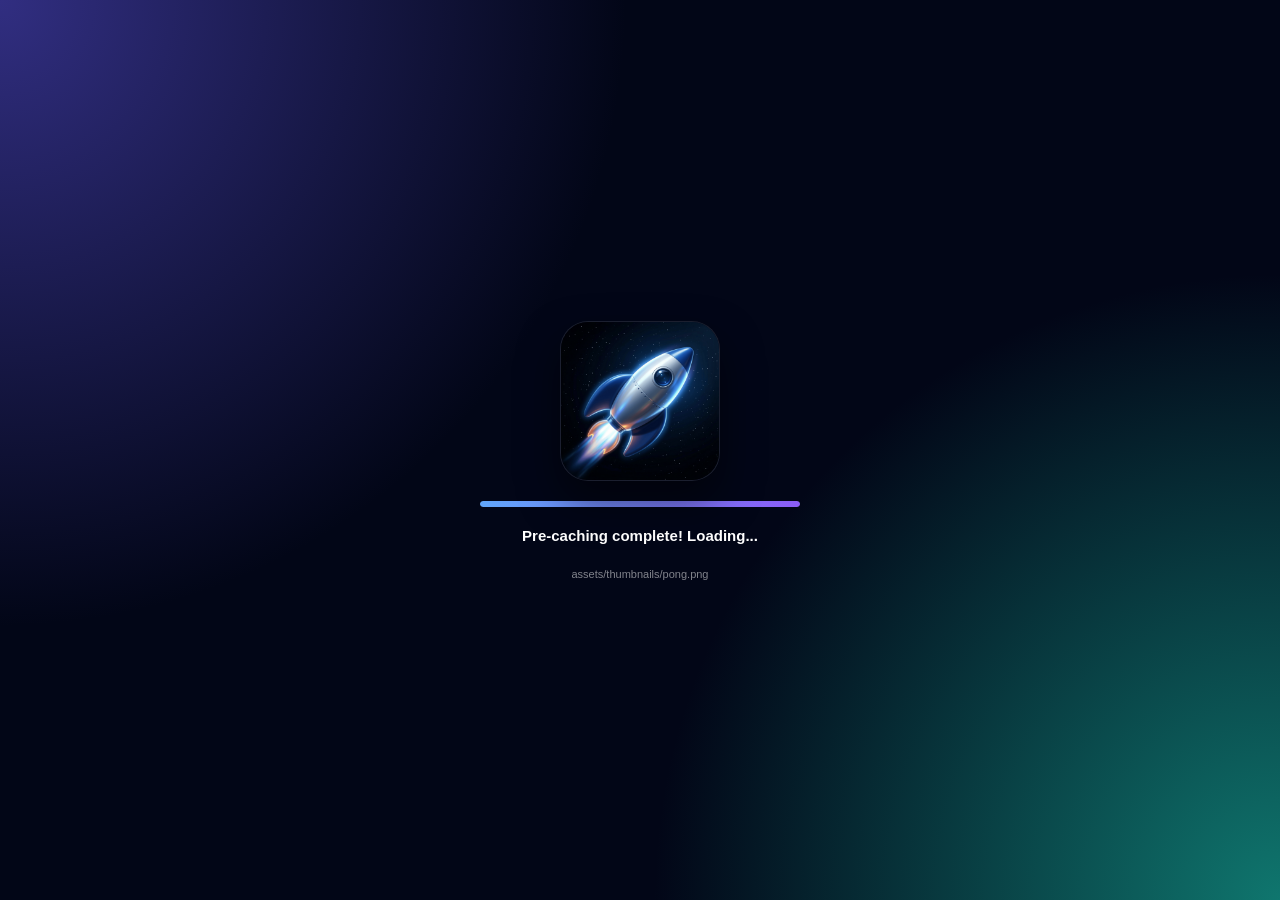
==== index.html @ 6e5080ec "Update game size for 2048 to 67.3 KB" ====
<!DOCTYPE html>
<html lang="en">
<head>
  <meta charset="UTF-8">
  <meta name="viewport" content="width=device-width, initial-scale=1, viewport-fit=cover">
  <title>OfflineArcade</title>
  <meta name="description" content="Game collection – playable offline. Tic Tac Toe, 2048, Pong and more.">

  <link rel="manifest" href="manifest.json">
  <link rel="apple-touch-icon" href="assets/icon-512.png">
  <link rel="icon" type="image/png" href="assets/favicon.png">
  <meta name="apple-mobile-web-app-capable" content="yes">
  <meta name="theme-color" content="#0f172a">

  <link rel="stylesheet" href="style.css">
  <script src="assets/qrcode.min.js"></script>

  <script defer src="multiplayer.js"></script>
  <script defer src="main.js"></script>
</head>
<body class="dark-mode">
  <div class="background"></div>

  <!-- Loading Screen Overlay (Only shown on fresh tab sessions) -->
  <div id="loadingOverlay" style="display: none;">
    <div class="loading-box">
      <img src="assets/icon-512.png" alt="Logo" class="loading-logo">
      <div class="loading-bar-container">
        <div id="loadingBar" class="loading-bar"></div>
      </div>
      <div id="loadingStatus" class="loading-status">Starting OfflineArcade...</div>
      <div id="loadingFile" class="loading-file"></div>
    </div>
  </div>
  <script>
    if (sessionStorage.getItem('appLoadedThisSession') !== 'true') {
      document.getElementById('loadingOverlay').style.display = 'flex';
    }
  </script>

  <!-- Browser Helper Overlay for QR Scanning (outside standalone mode) -->
  <div id="qrHelperOverlay" style="display: none; position: fixed; inset: 0; background: #0f172a; z-index: 9999; align-items: center; justify-content: center; padding: 20px;">
    <div class="modal-box" style="max-width: 400px; text-align: center; border: 1px solid var(--accent); box-shadow: 0 0 30px rgba(99, 102, 241, 0.3);">
      <div style="font-size: 40px; margin-bottom: 12px;">📡</div>
      <div class="modal-title">Connection Code Detected</div>
      <p class="modal-subtitle" style="margin-bottom: 20px;">Copy this code and paste it inside the installed OfflineArcade app.</p>
      
      <button class="modal-btn primary" id="qrHelperCopyBtn" style="width: 100%; padding: 14px; font-size: 16px; margin-top: 0;">
        <span>📋</span> Copy Connection Code
      </button>
      
      <div style="margin-top: 16px; display: flex; flex-direction: column; gap: 10px; text-align: left; font-size: 13px; opacity: 0.9; background: rgba(0,0,0,0.2); padding: 14px; border-radius: 12px; border: 1px solid var(--box-border);">
        <div style="font-weight: bold; color: var(--accent);">Instructions:</div>
        <ol style="padding-left: 16px; margin: 0; display: flex; flex-direction: column; gap: 6px;">
          <li>Tap the button above to copy the connection code.</li>
          <li>Open the <strong>OfflineArcade PWA</strong> from your Home Screen.</li>
          <li>Choose <strong>Multiplayer</strong>, click <strong>"Join Connection"</strong> or <strong>"Create Connection"</strong>, and paste the code!</li>
        </ol>
      </div>
    </div>
  </div>

  <div class="app">
    <!-- ═══════════════════════════ HEADER ═══════════════════════════ -->
    <header>
      <div class="header-main">
        <h1>OfflineArcade</h1>
        <div class="header-actions">
          <!-- Profil-Pill -->
          <div class="profile-pill" id="profilePill" title="Open profile">
            <div class="profile-avatar" id="profileAvatar">😎</div>
            <span class="profile-name" id="playerNameDisplay">...</span>
          </div>

          <button id="chat-header-btn" style="display:none;" title="Open chat">
            💬
            <span class="chat-badge-header" id="chatBadgeHeader" style="display:none;">0</span>
          </button>
          <button id="random-btn" title="Random Game">🎲</button>
          <button id="settings-btn" title="Settings">⚙️</button>
        </div>
      </div>
    </header>
    <!-- ═══════════════════════════ MAIN CONTENT ══════════════════════ -->
    <main>
      <div class="games-wrapper">
        <div class="game-grid" id="gameGrid">

          <!-- Escape Road -->
          <a class="game-card" href="games/escape-road/index.html" data-game="escape-road" data-multiplayer="false">
            <img class="game-thumb" src="assets/thumbnails/escape-road.png" alt="Escape Road">
            <div class="game-content">
              <div class="game-title">Escape Road</div>
              <div class="game-description">Escape the police and survive the chase.</div>
              <div class="game-meta"><span class="game-size">💾 0.72 MB</span><span class="game-playtime" data-game="escape-road"></span></div>
            </div>
          </a>

          <!-- Drive Mad -->
          <a class="game-card" href="games/drive-mad/index.html" data-game="drive-mad" data-multiplayer="false">
            <img class="game-thumb" src="assets/thumbnails/drive-mad.png" alt="Drive Mad">
            <div class="game-content">
              <div class="game-title">Drive Mad</div>
              <div class="game-description">Drive carefully across crazy obstacles.</div>
              <div class="game-meta"><span class="game-size">💾 355 KB</span><span class="game-playtime" data-game="drive-mad"></span></div>
            </div>
          </a>

          <!-- Block Smasher -->
          <a class="game-card" href="games/block-smasher/index.html" data-game="block-smasher" data-multiplayer="false">
            <img class="game-thumb" src="assets/thumbnails/block-smasher.png" alt="Block Smasher">
            <div class="game-content">
              <div class="game-title">Block Smasher</div>
              <div class="game-description">Smash blocks and survive as long as possible.</div>
              <div class="game-meta"><span class="game-size">💾 62.5 KB</span><span class="game-playtime" data-game="block-smasher"></span></div>
            </div>
          </a>

          <!-- Tic Tac Toe – Multiplayer -->
          <a class="game-card" href="games/tic-tac-toe/index.html" data-game="tic-tac-toe" data-multiplayer="true">
            <div class="mp-badge">Multiplayer</div>
            <img class="game-thumb" src="assets/thumbnails/tic-tac-toe.png" alt="Tic Tac Toe">
            <div class="game-content">
              <div class="game-title">Tic Tac Toe</div>
              <div class="game-description">Play against friends or a smart AI bot.</div>
              <div class="game-meta"><span class="game-size">💾 38.9 KB</span><span class="game-playtime" data-game="tic-tac-toe"></span></div>
            </div>
          </a>

          <!-- 2048 -->
          <a class="game-card" href="games/2048/index.html" data-game="2048" data-multiplayer="true">
            <div class="mp-badge">Multiplayer</div>
            <img class="game-thumb" src="assets/thumbnails/2048.png" alt="2048">
            <div class="game-content">
              <div class="game-title">2048</div>
              <div class="game-description">Merge numbers and reach 2048.</div>
              <div class="game-meta"><span class="game-size">💾 67.3 KB</span><span class="game-playtime" data-game="2048"></span></div>
            </div>
          </a>

          <!-- Pong -->
          <a class="game-card" href="games/pong/index.html" data-game="pong" data-multiplayer="true">
            <div class="mp-badge">Multiplayer</div>
            <img class="game-thumb" src="assets/thumbnails/pong.png" alt="Pong">
            <div class="game-content">
              <div class="game-title">Pong</div>
              <div class="game-description">Play against friends or an impossible AI.</div>
              <div class="game-meta"><span class="game-size">💾 11.6 KB</span><span class="game-playtime" data-game="pong"></span></div>
            </div>
          </a>

        </div>
      </div>

      <!-- ═══════════════════════════ MODE TABS (under games) ══════════ -->
      <div class="mode-tabs" id="modeTabs">
        <button class="mode-tab active" data-mode="solo"  id="tabSolo">🎮 Solo & 2P (Local)</button>
        <button class="mode-tab"        data-mode="bot"   id="tabBot">🤖 vs. Bot</button>
        <button class="mode-tab"        data-mode="multi" id="tabMulti">📡 Multiplayer (Online)</button>
      </div>

      <!-- ═══════════════════════════ LOBBY PANEL ═══════════════════════ -->
      <div class="lobby-panel" id="lobbyPanel" style="display:none;">
        <div class="lobby-actions" id="lobbyActions">
          <button class="lobby-btn primary" id="createLobbyBtn">
            <span>📡</span> Create Connection
          </button>
          <button class="lobby-btn" id="joinLobbyBtn">
            <span>📋</span> Join Connection
          </button>
        </div>
        <div class="lobby-actions" id="lobbyConnectedActions" style="display:none;">
          <button class="lobby-btn danger" id="lobbyDisconnectBtn" style="background:#ef4444; color:white; border-color:transparent; box-shadow:0 4px 14px rgba(239,68,68,0.4);">
            <span>✕</span> Disconnect
          </button>
        </div>
        <p class="lobby-hint" id="lobbyHint">Establish a connection and share the code via Scanning or Copy/Share.</p>
      </div>

      <!-- ═══════════════════════════ INSTRUCTIONS ══════════════════════ -->
      <div class="instructions-wrap" id="instructionsWrap">
        <button class="instructions-toggle" id="instructionsToggle">
          ℹ️ How OfflineArcade works <span class="instr-arrow">▾</span>
        </button>
        <div class="instructions-body" id="instructionsBody">
          <div class="instr-grid">
            <div class="instr-item">
              <div class="instr-icon">🎮</div>
              <div><strong>Solo</strong> – Play alone or with two players on one device.</div>
            </div>
            <div class="instr-item">
              <div class="instr-icon">🤖</div>
              <div><strong>vs. Bot</strong> – Play against a smart AI bot on your device.</div>
            </div>
            <div class="instr-item">
              <div class="instr-icon">📡</div>
              <div><strong>Multiplayer</strong> – Connect with a friend in the same WLAN/Hotspot via code exchange.</div>
            </div>
            <div class="instr-item">
              <div class="instr-icon">📶</div>
              <div>Games are <strong>playable offline</strong> once the website has been opened with internet.</div>
            </div>
            <div class="instr-item">
              <div class="instr-icon">1️⃣</div>
              <div>Click <strong>"Create Connection"</strong> – scan the QR code or copy/share your Host code.</div>
            </div>
            <div class="instr-item">
              <div class="instr-icon">2️⃣</div>
              <div>Your friend clicks <strong>"Join Connection"</strong>, scans your QR, and shows their Guest QR code.</div>
            </div>
            <div class="instr-item">
              <div class="instr-icon">3️⃣</div>
              <div>Scan their Guest QR code → <strong>Connected!</strong> Select a game to play together.</div>
            </div>
            <div class="instr-item">
              <div class="instr-icon">📵</div>
              <div><strong>Keep screen on!</strong> If a device locks or goes to sleep, the connection breaks.</div>
            </div>
            <div class="instr-item">
              <div class="instr-icon">📶</div>
              <div>Stay in the **same WLAN** or Hotspot – switching network connections disconnects you.</div>
            </div>
          </div>
        </div>
      </div>
    </main>
    <!-- Floating Info Box -->
    <div id="app-info">
      <div class="info-left">
        <div class="status-row">
          <div id="status-dot"></div>
          <span id="online-status">Online</span>
        </div>
        <div class="version-row">Version: <span id="version"></span></div>
      </div>
      <button id="reload-btn">↻</button>
    </div>
  </div>



  <!-- ═══════════════════════════ MODALS ════════════════════════════ -->

  <!-- Settings Drawer -->
  <div class="overlay" id="settingsOverlay"></div>
  <div class="drawer" id="settingsDrawer">
    <div class="drawer-header">
      <span class="drawer-title">⚙️ Settings</span>
      <button class="drawer-close" id="settingsClose">✕</button>
    </div>
    <div class="drawer-body">
      <label class="setting-label">Player Name</label>
      <div class="setting-row">
        <input type="text" id="nameInput" class="setting-input" maxlength="20" placeholder="Your name...">
        <button class="setting-save-btn" id="nameSaveBtn">✓</button>
      </div>
      <div id="deviceInfoText" style="font-size: 11px; opacity: 0.6; margin-top: 6px; font-style: italic;">Detecting device...</div>

      <label class="setting-label" style="margin-top:18px;">Profile Avatar</label>
      <div class="avatar-grid" id="avatarGrid">
        <button class="avatar-option" data-emoji="😎">😎</button>
        <button class="avatar-option" data-emoji="🦊">🦊</button>
        <button class="avatar-option" data-emoji="🐼">🐼</button>
        <button class="avatar-option" data-emoji="🐯">🐯</button>
        <button class="avatar-option" data-emoji="🦁">🦁</button>
        <button class="avatar-option" data-emoji="🐸">🐸</button>
        <button class="avatar-option" data-emoji="🦄">🦄</button>
        <button class="avatar-option" data-emoji="🐲">🐲</button>
        <button class="avatar-option" data-emoji="🤖">🤖</button>
        <button class="avatar-option" data-emoji="👾">👾</button>
        <button class="avatar-option" data-emoji="💀">💀</button>
        <button class="avatar-option" data-emoji="🎃">🎃</button>
        <button class="avatar-option" data-emoji="🌙">🌙</button>
        <button class="avatar-option" data-emoji="⚡">⚡</button>
        <button class="avatar-option" data-emoji="🔥">🔥</button>
        <button class="avatar-option" data-emoji="💎">💎</button>
      </div>

      <label class="setting-label" style="margin-top:18px;">Theme & Sound</label>
      <div class="setting-row" style="gap: 10px;">
        <button class="setting-theme-btn" id="themeToggleDrawer" style="flex: 1;">☀️ Light Mode</button>
        <button class="setting-theme-btn" id="soundToggleDrawer" style="flex: 1;">🔊 Sound: On</button>
      </div>

      <label class="setting-label" style="margin-top:18px;">Share Game</label>
      <div class="setting-row">
        <button class="setting-theme-btn" id="shareAppBtn" style="width: 100%; text-align: center; display: flex; align-items: center; justify-content: center; gap: 8px;">
          <img src="assets/favicon.png" style="width: 18px; height: 18px;" alt="Icon">
          <span>Share OfflineArcade</span>
        </button>
      </div>

      <div id="settingsDisconnectWrap" style="display:none; margin-top:18px;">
        <label class="setting-label">Multiplayer</label>
        <button class="setting-danger-btn" id="settingsDisconnectBtn">Disconnect Connection</button>
      </div>
    </div>
  </div>

  <!-- Host Lobby Modal -->
  <div class="modal-overlay" id="hostQrOverlay">
    <div class="modal-box">
      <button class="modal-close" id="hostQrClose">✕</button>
      <div class="modal-title">📡 Create Connection</div>
      <p class="modal-subtitle" id="hostQrSubtitle">Generating connection QR code…</p>
      
      <!-- QR code display container -->
      <div id="hostQrContainer" class="qr-wrap"></div>

      <!-- Section labels and input boxes -->
      <div id="hostLinkSection" style="display: none; width: 100%;">
        <div style="font-size: 11px; font-weight: 700; opacity: 0.6; text-align: left; margin-top: 14px; text-transform: uppercase; letter-spacing: 0.5px;">Option A: Connection Link (for browser)</div>
        <div class="code-copy-container" id="hostCodeCopyContainer">
          <input type="text" id="hostCodeInput" readonly class="code-copy-input">
          <button id="hostCopyBtn" class="code-copy-btn" title="Copy Link">📋</button>
        </div>
      </div>

      <div id="hostRawSection" style="display: none; width: 100%;">
        <div style="font-size: 11px; font-weight: 700; opacity: 0.6; text-align: left; margin-top: 14px; text-transform: uppercase; letter-spacing: 0.5px;">Option B: Connection Code (raw)</div>
        <div class="code-copy-container" id="hostRawCodeCopyContainer">
          <input type="text" id="hostRawCodeInput" readonly class="code-copy-input">
          <button id="hostRawCopyBtn" class="code-copy-btn" title="Copy Code">📋</button>
        </div>
      </div>

      <!-- Share action -->
      <button class="modal-btn secondary" id="hostShareBtn" style="display: none; width: 100%; gap: 8px;">
        <span>📤</span> Share Code Link
      </button>

      <!-- Paste Guest action -->
      <button class="modal-btn primary" id="hostPasteGuestBtn" style="display: none; width: 100%; margin-top: 12px;">
        <span>📋</span> Paste Guest Code
      </button>

      <!-- Steps instructions -->
      <div class="modal-instructions" id="hostInstructions" style="display: none; margin-top: 16px; text-align: left; font-size: 13px;">
        <div style="font-weight: bold; margin-bottom: 6px; color: var(--accent);">Connection Steps:</div>
        <ol style="padding-left: 16px; margin: 0; display: flex; flex-direction: column; gap: 4px; opacity: 0.85;">
          <li>Ask the Guest to scan the QR code with their native Camera app.</li>
          <li>They should open the link to copy your connection code.</li>
          <li>Once they generate their code, click <strong>"Paste Guest Code"</strong> above to connect!</li>
        </ol>
      </div>

      <div class="qr-spinner" id="hostSpinner">⏳ Gathering network candidates…</div>
    </div>
  </div>

  <!-- Guest Join Modal -->
  <div class="modal-overlay" id="guestJoinOverlay">
    <div class="modal-box">
      <button class="modal-close" id="guestJoinClose">✕</button>
      <div class="modal-title" id="guestJoinTitle">📡 Join Connection</div>
      
      <!-- Step 1: Input Host Code -->
      <div id="guestInputStep">
        <p class="modal-subtitle">Paste the connection code from the Host to join:</p>
        <button class="modal-btn primary" id="guestPasteHostBtn" style="width: 100%;">
          <span>📋</span> Paste Host Code
        </button>
        <div class="modal-instructions" style="margin-top: 16px; text-align: left; font-size: 13px;">
          <div style="font-weight: bold; margin-bottom: 6px; color: var(--accent);">How to Join:</div>
          <ol style="padding-left: 16px; margin: 0; display: flex; flex-direction: column; gap: 4px; opacity: 0.85;">
            <li>Scan the Host's QR code using your phone's native Camera app.</li>
            <li>Open the link in Safari/Chrome and click "Copy Connection Code".</li>
            <li>Return to this app and click <strong>"Paste Host Code"</strong> above.</li>
          </ol>
        </div>
      </div>

      <!-- Step 2: Show Guest QR Code -->
      <div id="guestAnswerStep" style="display: none;">
        <p class="modal-subtitle">Share this Guest code back with the Host:</p>
        
        <!-- QR Code display for Guest Answer -->
        <div id="guestQrContainer" class="qr-wrap"></div>

        <div id="guestLinkSection" style="display: none; width: 100%;">
          <div style="font-size: 11px; font-weight: 700; opacity: 0.6; text-align: left; margin-top: 14px; text-transform: uppercase; letter-spacing: 0.5px;">Option A: Guest Link (for browser)</div>
          <div class="code-copy-container" id="guestCodeCopyContainer">
            <input type="text" id="guestCodeInput" readonly class="code-copy-input">
            <button id="guestCopyBtn" class="code-copy-btn" title="Copy Link">📋</button>
          </div>
        </div>

        <div id="guestRawSection" style="display: none; width: 100%;">
          <div style="font-size: 11px; font-weight: 700; opacity: 0.6; text-align: left; margin-top: 14px; text-transform: uppercase; letter-spacing: 0.5px;">Option B: Guest Code (raw)</div>
          <div class="code-copy-container" id="guestRawCodeCopyContainer">
            <input type="text" id="guestRawCodeInput" readonly class="code-copy-input">
            <button id="guestRawCopyBtn" class="code-copy-btn" title="Copy Code">📋</button>
          </div>
        </div>

        <button class="modal-btn secondary" id="guestShareBtn" style="display: none; width: 100%; gap: 8px; margin-top: 8px;">
          <span>📤</span> Share Code Link
        </button>

        <div class="modal-instructions" style="margin-top: 16px; text-align: left; font-size: 13px;">
          <div style="font-weight: bold; margin-bottom: 6px; color: var(--accent);">Final Step:</div>
          <ul style="padding-left: 16px; margin: 0; display: flex; flex-direction: column; gap: 4px; opacity: 0.85; list-style-type: disc;">
            <li>Let the Host scan this Guest QR code, or share your code link.</li>
            <li>Keep this screen open. Once the Host pastes your code, you will connect!</li>
          </ul>
        </div>

        <div class="qr-spinner" id="guestSpinner">⏳ Waiting for direct connection…</div>
      </div>
    </div>
  </div>

  <!-- Game Suggestion Toast -->
  <div class="suggest-toast" id="suggestToast" style="display:none;">
    <span id="suggestText">Your opponent suggests a game…</span>
  </div>

  <!-- Chat Drawer -->
  <div class="overlay chat-overlay" id="chatOverlay"></div>
  <div class="chat-drawer" id="chatDrawer">
    <div class="drawer-header">
      <span class="drawer-title" id="chatHeaderTitle">💬 Chat – <span id="chatPartnerName">Opponent</span></span>
      <div style="display:flex; gap: 6px;">
        <button class="drawer-close" id="chatDeleteBtn" title="Clear chat history" style="font-size:15px; margin-right: 0;">🗑️</button>
        <button class="drawer-close" id="chatClose">✕</button>
      </div>
    </div>
    <div class="chat-messages" id="chatMessages"></div>
    
    <!-- Confirm chat deletion box (rendered in the middle of drawer) -->
    <div id="chatConfirmDelete" style="display:none; position:absolute; inset: 0; background:rgba(15,23,42,0.9); backdrop-filter:blur(6px); z-index:500; flex-direction:column; align-items:center; justify-content:center; padding:24px; gap:16px;">
      <div style="font-size:16px; font-weight:800; text-align:center; color:white;">Delete chat history?</div>
      <div style="font-size:12px; opacity:0.6; text-align:center;">This action cannot be undone.</div>
      <div style="display:flex; gap:12px; width:100%;">
        <button class="modal-btn" id="confirmDeleteYes" style="flex:1; background:#ef4444; color:white; border-color:transparent;">Yes</button>
        <button class="modal-btn secondary" id="confirmDeleteNo" style="flex:1; margin-top:0;">Cancel</button>
      </div>
    </div>

    <div class="chat-input-row">
      <input type="text" id="chatInput" class="chat-input" placeholder="Message…" maxlength="200">
      <button class="chat-send-btn" id="chatSend">➤</button>
    </div>
    <p class="chat-disclaimer">Chats are stored locally on your device (max 100 messages).</p>
  </div>

  <!-- Toast Notification -->
  <div class="toast" id="toast"></div>

  <!-- Game Frame Overlay -->
  <div class="game-frame-overlay" id="gameFrameOverlay" style="display:none;">
    <iframe id="gameFrame" src=""></iframe>
  </div>
</body>
</html>
---- style.css ----
/* ============================================================
   OfflineArcade – style.css  (v71 – Mode tabs moved to bottom)
   ============================================================ */

/* ───────────────────────── CSS VARIABLES ────────────────────── */
:root {
  --bg-color: #f0f7ff;
  --text-color: #0f172a;
  --text-gradient: linear-gradient(135deg, #0f172a 0%, #0f172a 100%);

  --bg-radial-1: rgba(59, 130, 246, 0.18);
  --bg-radial-2: rgba(147, 196, 255, 0.22);
  --bg-linear: linear-gradient(180deg, #e8f4ff 0%, #f0f7ff 100%);

  --card-bg: rgba(255, 255, 255, 0.82);
  --card-border: rgba(0, 0, 0, 0.08);
  --card-shadow: 0 4px 12px rgba(0, 0, 0, 0.06);
  --card-hover-border: var(--accent);
  --card-hover-shadow: 0 0 25px var(--accent-glow);

  --box-bg: rgba(255, 255, 255, 0.75);
  --box-border: rgba(0, 0, 0, 0.08);
  --box-shadow: 0 8px 32px rgba(0,0,0,0.08);

  --btn-bg: rgba(59, 130, 246, 0.10);
  --btn-border: rgba(59, 130, 246, 0.22);
  --btn-color: #1e40af;
  --btn-hover-bg: rgba(59, 130, 246, 0.18);
  --btn-hover-border: rgba(59, 130, 246, 0.5);

  --tab-active-bg: #3b82f6;
  --tab-active-color: #fff;
  --accent: #3b82f6;
  --accent-glow: rgba(59, 130, 246, 0.4);
  --danger: #ef4444;

  --drawer-bg: #ffffff;
  --modal-bg: #ffffff;
  --input-bg: rgba(0,0,0,0.04);
  --input-border: rgba(0,0,0,0.12);
  --pill-bg: rgba(255,255,255,0.75);
  --pill-border: rgba(59,130,246,0.25);
}

body.dark-mode {
  --bg-color: #0f172a;
  --text-color: #ffffff;
  --text-gradient: linear-gradient(135deg, #ffffff 0%, #cbd5e1 100%);

  --bg-radial-1: rgba(76, 201, 240, 0.18);
  --bg-radial-2: rgba(99, 102, 241, 0.18);
  --bg-linear: linear-gradient(180deg, #111827 0%, #0b1120 100%);

  --card-bg: rgba(255, 255, 255, 0.06);
  --card-border: rgba(255, 255, 255, 0.08);
  --card-shadow: 0 4px 12px rgba(0, 0, 0, 0.1);
  --card-hover-border: var(--accent);
  --card-hover-shadow: 0 0 25px var(--accent-glow);

  --box-bg: rgba(0, 0, 0, 0.5);
  --box-border: rgba(255, 255, 255, 0.08);
  --box-shadow: 0 8px 32px rgba(0,0,0,0.4);

  --btn-bg: rgba(255, 255, 255, 0.08);
  --btn-border: rgba(255, 255, 255, 0.1);
  --btn-color: #ffffff;
  --btn-hover-bg: rgba(255, 255, 255, 0.16);
  --btn-hover-border: rgba(76, 201, 240, 0.4);

  --tab-active-bg: #38bdf8;
  --tab-active-color: #0f172a;
  --accent: #38bdf8;
  --accent-glow: rgba(56, 189, 248, 0.4);
  --danger: #f87171;

  --drawer-bg: #1e293b;
  --modal-bg: #1e293b;
  --input-bg: rgba(255,255,255,0.06);
  --input-border: rgba(255,255,255,0.12);
  --pill-bg: rgba(255,255,255,0.07);
  --pill-border: rgba(255,255,255,0.12);
}

/* ───────────────────────── RESET ────────────────────────────── */
*, *::before, *::after {
  box-sizing: border-box;
  -webkit-tap-highlight-color: transparent;
}
html, body {
  margin: 0; padding: 0;
  width: 100%; height: 100%;
  overflow: hidden;
  font-family: -apple-system, BlinkMacSystemFont, "Segoe UI", Roboto, Arial, sans-serif;
  color: var(--text-color);
  background: var(--bg-color);
  transition: color 0.3s, background-color 0.3s;
}
body { position: fixed; inset: 0; }

/* ───────────────────────── BACKGROUND ───────────────────────── */
.background {
  position: fixed; inset: 0;
  background:
    radial-gradient(circle at top right,  var(--bg-radial-1), transparent 35%),
    radial-gradient(circle at bottom left, var(--bg-radial-2), transparent 35%),
    var(--bg-linear);
  z-index: 0;
  transition: background 0.4s;
}

/* ───────────────────────── APP SHELL ────────────────────────── */
.app {
  position: relative; z-index: 1;
  width: 100%; height: 100%;
  display: flex; flex-direction: column;
  overflow: hidden;
}

/* ───────────────────────── HEADER ───────────────────────────── */
header {
  padding: max(20px, env(safe-area-inset-top)) 20px 0;
  margin-bottom: 10px;
  flex-shrink: 0;
}
.header-main {
  display: flex; align-items: center;
  justify-content: space-between; gap: 12px;
  margin-bottom: 10px;
}
h1 {
  margin: 0;
  font-size: 55px; font-weight: 900;
  background: var(--text-gradient);
  -webkit-background-clip: text;
  -webkit-text-fill-color: transparent;
  line-height: 1;
  letter-spacing: -1.5px;
}

/* ── Profile Pill ── */
.profile-pill {
  display: flex; align-items: center; gap: 10px;
  background: var(--pill-bg, rgba(255,255,255,0.75));
  border: 1px solid var(--pill-border, rgba(59,130,246,0.25));
  backdrop-filter: blur(12px);
  -webkit-backdrop-filter: blur(12px);
  border-radius: 50px;
  padding: 5px 16px 5px 5px;
  cursor: pointer;
  width: fit-content;
  max-width: 240px;
  transition: transform 0.2s, border-color 0.2s, box-shadow 0.2s;
  box-shadow: 0 2px 12px rgba(0,0,0,0.06);
}
.profile-pill:hover {
  transform: translateY(-1px);
  border-color: var(--accent);
  box-shadow: 0 4px 18px var(--accent-glow);
}
.profile-avatar {
  width: 36px; height: 36px; border-radius: 50%;
  background: var(--bg-color);
  display: flex; align-items: center; justify-content: center;
  font-size: 20px; flex-shrink: 0;
  box-shadow: 0 2px 8px rgba(0,0,0,0.15);
}
.profile-name {
  font-size: 14px; font-weight: 700;
  white-space: nowrap; overflow: hidden; text-overflow: ellipsis;
  color: var(--text-color);
}

.header-actions { display: flex; gap: 8px; }
#chat-header-btn, #random-btn, #settings-btn {
  border: 1px solid var(--btn-border);
  background: var(--btn-bg);
  backdrop-filter: blur(12px);
  -webkit-backdrop-filter: blur(12px);
  color: var(--btn-color);
  width: 44px; height: 44px;
  border-radius: 14px;
  font-size: 20px;
  cursor: pointer;
  display: flex; align-items: center; justify-content: center;
  position: relative;
  transition: transform 0.2s, background 0.2s, border-color 0.2s;
}
#chat-header-btn:hover, #random-btn:hover, #settings-btn:hover {
  background: var(--btn-hover-bg);
  border-color: var(--btn-hover-border);
  transform: translateY(-2px);
}
@media (hover: hover) {
  #random-btn:hover { transform: translateY(-2px) rotate(15deg); }
}
#chat-header-btn:active, #random-btn:active, #settings-btn:active { transform: scale(0.94); }

.chat-badge-header {
  position: absolute;
  top: -4px; right: -4px;
  background: #ef4444; color: #fff;
  font-size: 10px; font-weight: 800;
  width: 18px; height: 18px; border-radius: 50%;
  display: flex; align-items: center; justify-content: center;
  border: 2px solid var(--bg-color);
}

/* ───────────────────────── CONNECTION BAR ───────────────────── */
.connection-bar {
  display: flex; align-items: center; gap: 12px;
  margin: 8px 20px 0;
  padding: 10px 14px;
  background: linear-gradient(135deg, rgba(34,197,94,0.15), rgba(56,189,248,0.1));
  border: 1px solid rgba(34,197,94,0.3);
  border-radius: 16px;
  backdrop-filter: blur(12px);
  -webkit-backdrop-filter: blur(12px);
  animation: fadeInDown 0.3s ease;
}
@keyframes fadeInDown {
  from { opacity: 0; transform: translateY(-8px); }
  to   { opacity: 1; transform: translateY(0); }
}
.conn-avatar {
  width: 38px; height: 38px;
  border-radius: 50%;
  background: linear-gradient(135deg, var(--accent), #8b5cf6);
  display: flex; align-items: center; justify-content: center;
  font-size: 16px; font-weight: 800; color: #fff;
  flex-shrink: 0;
}
.conn-info { flex: 1; }
.conn-name { display: block; font-size: 14px; font-weight: 700; }
.conn-status { font-size: 11px; color: #22c55e; font-weight: 600; }
.conn-disconnect {
  border: 1px solid var(--btn-border);
  background: var(--btn-bg);
  color: var(--danger);
  width: 32px; height: 32px;
  border-radius: 10px;
  font-size: 14px; cursor: pointer;
  display: flex; align-items: center; justify-content: center;
  transition: background 0.2s;
}
.conn-disconnect:hover { background: rgba(239,68,68,0.15); border-color: var(--danger); }

/* ───────────────────────── LOBBY PANEL ──────────────────────── */
.lobby-panel {
  margin: 8px 20px 0;
  padding: 14px;
  background: var(--box-bg);
  border: 1px solid var(--box-border);
  border-radius: 18px;
  backdrop-filter: blur(12px);
  -webkit-backdrop-filter: blur(12px);
  animation: fadeInDown 0.3s ease;
}
.lobby-actions { display: flex; gap: 10px; }
.lobby-btn {
  flex: 1;
  border: 1px solid var(--btn-border);
  background: var(--btn-bg);
  color: var(--btn-color);
  padding: 11px 10px;
  border-radius: 14px;
  font-size: 13px; font-weight: 700;
  cursor: pointer;
  display: flex; align-items: center; justify-content: center; gap: 6px;
  transition: background 0.2s, border-color 0.2s, transform 0.15s;
}
.lobby-btn.primary {
  background: var(--tab-active-bg);
  color: var(--tab-active-color);
  border-color: transparent;
  box-shadow: 0 4px 14px var(--accent-glow);
}
.lobby-btn:hover { transform: translateY(-2px); }
.lobby-btn.primary:hover { filter: brightness(1.08); }
.lobby-btn:active { transform: scale(0.96); }
.lobby-hint { margin: 10px 0 0; font-size: 11px; opacity: 0.55; text-align: center; }

/* ───────────────────────── GAME GRID ────────────────────────── */
main {
  flex: 1; display: flex; flex-direction: column; overflow-y: auto; overflow-x: hidden; min-height: 0;
}
.games-wrapper {
  width: 100%;
  overflow-x: auto; overflow-y: hidden;
  scroll-snap-type: x mandatory;
  -webkit-overflow-scrolling: touch;
  padding: 16px 20px 20px;
  scrollbar-width: none;
  flex-shrink: 0;
}
.games-wrapper::-webkit-scrollbar { display: none; }
.game-grid { display: flex; gap: 18px; }
.game-card {
  position: relative;
  width: 210px; flex-shrink: 0;
  overflow: hidden;
  border-radius: 22px;
  background: var(--card-bg);
  border: 1px solid var(--card-border);
  text-decoration: none; color: var(--text-color);
  scroll-snap-align: center;
  transition: transform 0.3s cubic-bezier(0.175,0.885,0.32,1.275),
              border-color 0.3s, box-shadow 0.3s, background-color 0.3s;
  backdrop-filter: blur(12px);
  -webkit-backdrop-filter: blur(12px);
  box-shadow: var(--card-shadow);
}
.game-card:hover {
  transform: translateY(-8px);
  border-color: var(--card-hover-border);
  box-shadow: var(--card-hover-shadow);
  background: var(--card-bg);
}
.game-card.mp-disabled {
  opacity: 0.35;
  pointer-events: none;
  filter: grayscale(0.5);
}
.game-card.suggested {
  border-color: #f59e0b !important;
  box-shadow: 0 0 0 3px rgba(245,158,11,0.4), var(--card-shadow) !important;
  animation: suggestPulse 1.2s infinite ease-in-out;
}
@keyframes suggestPulse {
  0%,100% { box-shadow: 0 0 0 3px rgba(245,158,11,0.3), var(--card-shadow); }
  50%      { box-shadow: 0 0 0 6px rgba(245,158,11,0.6), var(--card-shadow); }
}
.game-card.highlighted {
  border-color: var(--accent) !important;
  box-shadow: 0 0 25px var(--accent-glow) !important;
  transform: scale(1.06) translateY(-5px);
  background: rgba(59,130,246,0.15);
}
.mp-badge {
  position: absolute; top: 8px; right: 8px;
  background: linear-gradient(135deg, #22c55e, #16a34a);
  color: #fff; font-size: 9px; font-weight: 800;
  padding: 3px 7px; border-radius: 8px;
  letter-spacing: 0.5px; text-transform: uppercase;
  z-index: 2; box-shadow: 0 2px 8px rgba(34,197,94,0.4);
}
.solo-badge {
  position: absolute; top: 8px; right: 8px;
  background: rgba(0,0,0,0.45);
  color: rgba(255,255,255,0.7); font-size: 9px; font-weight: 700;
  padding: 3px 7px; border-radius: 8px;
  letter-spacing: 0.5px; text-transform: uppercase;
  z-index: 2;
}
.game-thumb { width: 100%; height: 120px; object-fit: cover; display: block; }
.game-content { padding: 13px; }
.game-title { font-size: 17px; font-weight: 700; margin-bottom: 6px; }
.game-description { opacity: 0.7; font-size: 12px; line-height: 1.4; }
.game-meta { margin-top: 9px; display: flex; align-items: center; }
.game-size {
  font-size: 10px; opacity: 0.6;
  background: var(--btn-bg); border: 1px solid var(--btn-border);
  padding: 2px 6px; border-radius: 6px;
  font-weight: 600; transition: opacity 0.2s;
}
.game-card:hover .game-size { opacity: 0.95; }

/* ───────────────────────── MODE TABS (below games) ──────────── */
.mode-tabs {
  display: flex; gap: 6px;
  margin: 10px 20px 0;
  padding: 4px;
  background: var(--box-bg);
  border: 1px solid var(--box-border);
  border-radius: 16px;
  backdrop-filter: blur(12px);
  -webkit-backdrop-filter: blur(12px);
  flex-shrink: 0;
}
.mode-tab {
  flex: 1;
  border: none;
  background: transparent;
  color: var(--text-color);
  opacity: 0.55;
  padding: 8px 6px;
  border-radius: 12px;
  font-size: 13px; font-weight: 700;
  cursor: pointer;
  transition: background 0.2s, opacity 0.2s, transform 0.15s;
  white-space: nowrap;
}
.mode-tab.active {
  background: var(--tab-active-bg);
  color: var(--tab-active-color);
  opacity: 1;
  box-shadow: 0 2px 12px var(--accent-glow);
}
.mode-tab:not(.active):hover { opacity: 0.85; transform: translateY(-1px); }

/* ───────────────────────── INSTRUCTIONS ─────────────────────── */
.instructions-wrap {
  flex-shrink: 0;
  margin: 20px 20px 0;
  border-top: 1px solid var(--box-border);
  padding-bottom: 20px;
}
.instructions-toggle {
  width: 100%; background: none; border: none;
  color: var(--text-color); opacity: 0.6;
  font-size: 12px; font-weight: 600;
  padding: 8px 4px; cursor: pointer;
  display: flex; align-items: center; justify-content: space-between;
  transition: opacity 0.2s;
}
.instructions-toggle:hover { opacity: 1; }
.instr-arrow { transition: transform 0.3s; }
.instructions-toggle.open .instr-arrow { transform: rotate(180deg); }
.instructions-body { display: none; padding-bottom: 6px; }
.instructions-body.open { display: block; }
.instr-grid { display: flex; flex-direction: column; gap: 10px; }
.instr-item {
  display: flex; align-items: flex-start; gap: 8px;
  font-size: 11px; opacity: 0.8; line-height: 1.4;
}
.instr-icon { font-size: 16px; flex-shrink: 0; }

/* Code copy box styled for QR connection */
.code-copy-container {
  display: flex;
  align-items: center;
  gap: 8px;
  background: var(--input-bg);
  border: 1px solid var(--input-border);
  border-radius: 12px;
  padding: 4px 8px;
  margin-top: 12px;
  width: 100%;
}
.code-copy-input {
  flex: 1;
  background: transparent;
  border: none;
  color: var(--text-color);
  font-family: monospace;
  font-size: 12px;
  outline: none;
  width: 100%;
  padding: 8px 4px;
}
.code-copy-btn {
  background: var(--btn-bg);
  border: 1px solid var(--btn-border);
  color: var(--text-color);
  border-radius: 8px;
  width: 32px;
  height: 32px;
  display: flex;
  align-items: center;
  justify-content: center;
  cursor: pointer;
  font-size: 15px;
  transition: background 0.2s;
  flex-shrink: 0;
}
.code-copy-btn:hover {
  background: var(--btn-hover-bg);
}

/* ───────────────────────── CHAT FAB ─────────────────────────── */
.chat-fab {
  position: fixed; bottom: 90px; right: 18px;
  width: 52px; height: 52px; border-radius: 50%;
  background: linear-gradient(135deg, var(--accent), #8b5cf6);
  border: none; color: #fff; font-size: 22px;
  cursor: pointer; z-index: 200;
  box-shadow: 0 4px 20px var(--accent-glow);
  transition: transform 0.2s, box-shadow 0.2s;
  display: flex; align-items: center; justify-content: center;
}
.chat-fab:hover { transform: scale(1.1); box-shadow: 0 6px 28px var(--accent-glow); }
.chat-fab:active { transform: scale(0.95); }
.chat-badge {
  position: absolute; top: -4px; right: -4px;
  background: #ef4444; color: #fff;
  font-size: 10px; font-weight: 800;
  width: 18px; height: 18px; border-radius: 50%;
  display: flex; align-items: center; justify-content: center;
  border: 2px solid var(--bg-color);
}

/* ───────────────────────── OVERLAY / DRAWER ─────────────────── */
.overlay {
  position: fixed; inset: 0;
  background: rgba(0,0,0,0.45);
  backdrop-filter: blur(4px);
  -webkit-backdrop-filter: blur(4px);
  z-index: 300; opacity: 0;
  pointer-events: none;
  transition: opacity 0.3s;
}
.overlay.open { opacity: 1; pointer-events: auto; }

.drawer {
  position: fixed; right: 0; top: 0; bottom: 0;
  width: min(360px, 92vw);
  background: var(--drawer-bg);
  border-left: 1px solid var(--box-border);
  z-index: 400;
  transform: translateX(100%);
  transition: transform 0.3s cubic-bezier(0.4, 0, 0.2, 1);
  display: flex; flex-direction: column;
  box-shadow: -8px 0 40px rgba(0,0,0,0.2);
}
.drawer.open { transform: translateX(0); }
.drawer-header {
  display: flex; align-items: center; justify-content: space-between;
  padding: max(52px, env(safe-area-inset-top)) 20px 16px;
  border-bottom: 1px solid var(--box-border);
  flex-shrink: 0;
}
.drawer-title { font-size: 24px; font-weight: 800; }
.drawer-close {
  border: 1px solid var(--btn-border); background: var(--btn-bg);
  color: var(--text-color);
  width: 32px; height: 32px; border-radius: 10px;
  font-size: 14px; cursor: pointer;
  display: flex; align-items: center; justify-content: center;
  transition: background 0.2s;
}
.drawer-close:hover { background: var(--btn-hover-bg); }
.drawer-body { padding: 20px; flex: 1; overflow-y: auto; }
.setting-label { display: block; font-size: 14px; font-weight: 700; opacity: 0.55; margin-bottom: 8px; text-transform: uppercase; letter-spacing: 0.5px; }
.setting-row { display: flex; gap: 8px; }
.setting-input {
  flex: 1; padding: 10px 14px;
  background: var(--input-bg); border: 1px solid var(--input-border);
  border-radius: 12px; color: var(--text-color);
  font-size: 15px; font-weight: 600;
  outline: none; transition: border-color 0.2s;
}
.setting-input:focus { border-color: var(--accent); }
.setting-save-btn {
  border: none; background: var(--tab-active-bg);
  color: var(--tab-active-color);
  width: 42px; border-radius: 12px;
  font-size: 18px; cursor: pointer;
  transition: filter 0.2s, transform 0.15s;
}
.setting-save-btn:hover { filter: brightness(1.1); transform: scale(1.05); }
.setting-theme-btn {
  width: 100%; padding: 11px;
  background: var(--btn-bg); border: 1px solid var(--btn-border);
  color: var(--btn-color); border-radius: 12px;
  font-size: 15px; font-weight: 700; cursor: pointer;
  transition: background 0.2s;
}
.setting-theme-btn:hover { background: var(--btn-hover-bg); }
.setting-danger-btn {
  width: 100%; padding: 11px;
  background: rgba(239,68,68,0.1); border: 1px solid rgba(239,68,68,0.3);
  color: var(--danger); border-radius: 12px;
  font-size: 15px; font-weight: 700; cursor: pointer;
  transition: background 0.2s;
}
.setting-danger-btn:hover { background: rgba(239,68,68,0.2); }

/* ───────────────────────── AVATAR GRID ──────────────────────── */
.avatar-grid {
  display: grid;
  grid-template-columns: repeat(4, 1fr);
  gap: 8px;
  margin-top: 4px;
}
.avatar-option {
  aspect-ratio: 1;
  border: 2px solid var(--btn-border);
  background: var(--btn-bg);
  border-radius: 14px;
  font-size: 22px;
  cursor: pointer;
  display: flex; align-items: center; justify-content: center;
  transition: transform 0.2s, border-color 0.2s, background 0.2s, box-shadow 0.2s;
}
.avatar-option:hover {
  transform: scale(1.12);
  border-color: var(--accent);
  background: var(--btn-hover-bg);
}
.avatar-option.selected {
  border-color: var(--accent);
  background: rgba(59,130,246,0.15);
  box-shadow: 0 0 0 3px var(--accent-glow);
  transform: scale(1.08);
}

/* ───────────────────────── MODALS ───────────────────────────── */
.modal-overlay {
  position: fixed; inset: 0;
  background: rgba(0,0,0,0.6);
  backdrop-filter: blur(8px); -webkit-backdrop-filter: blur(8px);
  z-index: 500; display: none;
  align-items: center; justify-content: center;
  padding: 20px;
}
.modal-overlay.open { display: flex; }
.modal-box {
  background: var(--modal-bg);
  border: 1px solid var(--box-border);
  border-radius: 28px;
  padding: 28px 24px;
  width: 100%; max-width: 360px;
  max-height: 90vh; overflow-y: auto;
  position: relative;
  animation: modalIn 0.3s cubic-bezier(0.175,0.885,0.32,1.275);
}
@keyframes modalIn {
  from { transform: scale(0.88) translateY(20px); opacity: 0; }
  to   { transform: scale(1) translateY(0); opacity: 1; }
}
.modal-close {
  position: absolute; top: 16px; right: 16px;
  border: 1px solid var(--btn-border); background: var(--btn-bg);
  color: var(--text-color); width: 32px; height: 32px;
  border-radius: 10px; font-size: 14px; cursor: pointer;
  display: flex; align-items: center; justify-content: center;
  transition: background 0.2s;
}
.modal-close:hover { background: var(--btn-hover-bg); }
.modal-title { font-size: 20px; font-weight: 800; margin-bottom: 6px; }
.modal-subtitle { font-size: 14px; opacity: 0.7; margin-bottom: 16px; }
.modal-hint { font-size: 12px; opacity: 0.55; margin-top: 12px; text-align: center; line-height: 1.5; }
.modal-hint-small { font-size: 11px; opacity: 0.5; margin-top: 8px; text-align: center; }
.modal-btn {
  width: 100%; margin-top: 16px; padding: 13px;
  background: var(--tab-active-bg); color: var(--tab-active-color);
  border: none; border-radius: 14px;
  font-size: 15px; font-weight: 700; cursor: pointer;
  transition: filter 0.2s, transform 0.15s;
  display: flex; align-items: center; justify-content: center; gap: 8px;
}
.modal-btn:hover { filter: brightness(1.1); transform: translateY(-1px); }
.modal-btn.secondary {
  background: var(--btn-bg);
  border: 1px solid var(--btn-border);
  color: var(--btn-color);
}
.modal-btn.secondary:hover {
  background: var(--btn-hover-bg);
  border-color: var(--btn-hover-border);
}

.qr-wrap {
  display: flex; align-items: center; justify-content: center;
  margin: 12px 0; padding: 16px;
  background: #fff; border-radius: 16px;
  min-height: 292px;
}
.qr-wrap canvas, .qr-wrap img { border-radius: 8px; }
.qr-spinner {
  text-align: center; font-size: 13px;
  opacity: 0.6; margin-top: 8px;
  animation: pulse 1.5s infinite;
}
@keyframes pulse { 0%,100%{opacity:0.4} 50%{opacity:1} }

.camera-wrap {
  position: relative; width: 100%; border-radius: 16px; overflow: hidden;
  background: #000; aspect-ratio: 1;
}
.camera-wrap video { width: 100%; height: 100%; object-fit: cover; display: block; }
.scan-reticle {
  position: absolute; inset: 0;
  display: flex; align-items: center; justify-content: center;
  pointer-events: none;
}
.scan-reticle::before {
  content: '';
  width: 65%; aspect-ratio: 1;
  border: 3px solid rgba(56,189,248,0.9);
  border-radius: 12px;
  box-shadow: 0 0 0 9999px rgba(0,0,0,0.4);
  animation: scanPulse 2s infinite;
}
@keyframes scanPulse {
  0%,100% { border-color: rgba(56,189,248,0.9); }
  50%      { border-color: rgba(56,189,248,0.4); }
}

/* ───────────────────────── SUGGEST TOAST ────────────────────── */
.suggest-toast {
  position: fixed; top: 80px; left: 50%; transform: translateX(-50%);
  background: linear-gradient(135deg, #f59e0b, #d97706);
  color: #fff; font-size: 13px; font-weight: 700;
  padding: 10px 20px; border-radius: 50px;
  z-index: 600; white-space: nowrap;
  box-shadow: 0 4px 20px rgba(245,158,11,0.4);
  animation: toastIn 0.3s ease;
}
@keyframes toastIn {
  from { transform: translateX(-50%) translateY(-10px); opacity: 0; }
  to   { transform: translateX(-50%) translateY(0); opacity: 1; }
}

/* ───────────────────────── CHAT DRAWER ──────────────────────── */
.chat-overlay { z-index: 300; }
.chat-drawer {
  position: fixed; right: 0; top: 0; bottom: 0;
  width: min(360px, 92vw);
  background: var(--drawer-bg);
  border-left: 1px solid var(--box-border);
  z-index: 400;
  transform: translateX(100%);
  transition: transform 0.3s cubic-bezier(0.4,0,0.2,1);
  display: flex; flex-direction: column;
  box-shadow: -8px 0 40px rgba(0,0,0,0.2);
}
.chat-drawer.open { transform: translateX(0); }
.chat-messages {
  flex: 1; overflow-y: auto; padding: 16px;
  display: flex; flex-direction: column; gap: 8px;
}
.chat-msg {
  max-width: 80%; padding: 9px 14px;
  border-radius: 18px; font-size: 14px; line-height: 1.4; word-break: break-word;
}
.chat-msg.mine {
  align-self: flex-end;
  background: var(--tab-active-bg);
  color: var(--tab-active-color);
  border-bottom-right-radius: 4px;
}
.chat-msg.theirs {
  align-self: flex-start;
  background: var(--box-bg);
  border: 1px solid var(--box-border);
  border-bottom-left-radius: 4px;
}
.chat-msg-name { font-size: 10px; font-weight: 700; opacity: 0.55; margin-bottom: 3px; }
.chat-input-row {
  display: flex; gap: 8px; padding: 12px 16px 8px;
  border-top: 1px solid var(--box-border);
  flex-shrink: 0;
}
.chat-input {
  flex: 1; padding: 10px 14px;
  background: var(--input-bg); border: 1px solid var(--input-border);
  border-radius: 12px; color: var(--text-color);
  font-size: 15px; outline: none;
  transition: border-color 0.2s;
}
.chat-input:focus { border-color: var(--accent); }
.chat-send-btn {
  border: none; background: var(--tab-active-bg);
  color: var(--tab-active-color);
  width: 44px; height: 44px; border-radius: 12px;
  font-size: 18px; cursor: pointer;
  display: flex; align-items: center; justify-content: center;
  transition: filter 0.2s, transform 0.15s;
}
.chat-send-btn:hover { filter: brightness(1.1); transform: scale(1.05); }
.chat-disclaimer {
  font-size: 10px; opacity: 0.4; text-align: center;
  padding: 6px 16px max(10px, env(safe-area-inset-bottom));
  line-height: 1.4; flex-shrink: 0;
}

/* ───────────────────────── TOAST ────────────────────────────── */
.toast {
  position: fixed; bottom: 100px; left: 50%;
  transform: translateX(-50%) translateY(20px);
  background: rgba(15,23,42,0.92); color: #fff;
  padding: 10px 20px; border-radius: 50px;
  font-size: 13px; font-weight: 600;
  z-index: 700; opacity: 0; pointer-events: none;
  transition: opacity 0.3s, transform 0.3s;
  white-space: nowrap;
  backdrop-filter: blur(8px);
}
.toast.show { opacity: 1; transform: translateX(-50%) translateY(0); }
body.dark-mode .toast { background: rgba(255,255,255,0.12); }

/* ───────────────────────── FOOTER ───────────────────────────── */
.footer {
  display: none !important;
}
#install-info {
  pointer-events: auto;
  background: var(--box-bg);
  backdrop-filter: blur(12px); -webkit-backdrop-filter: blur(12px);
  border: 1px solid var(--box-border);
  border-radius: 16px; font-size: 12px; line-height: 1.6;
  transition: background-color 0.3s, border-color 0.3s;
  width: 230px; padding: 12px;
}
.install-title { display: flex; align-items: center; gap: 6px; font-size: 12px; font-weight: 700; margin-bottom: 6px; }
.install-text { opacity: 0.75; }
#app-info {
  position: fixed;
  bottom: 20px;
  left: 20px;
  display: flex;
  align-items: center;
  gap: 12px;
  padding: 10px 12px;
  min-width: 160px;
  z-index: 100;
  pointer-events: auto;
  background: var(--box-bg);
  backdrop-filter: blur(12px);
  -webkit-backdrop-filter: blur(12px);
  border: 1px solid var(--box-border);
  border-radius: 16px;
  font-size: 12px;
  line-height: 1.6;
  transition: background-color 0.3s, border-color 0.3s;
}
.game-playtime {
  font-size: 10px;
  opacity: 0.5;
  margin-left: 8px;
  font-weight: 500;
}
.info-left { display: flex; flex-direction: column; }
.status-row { display: flex; align-items: center; gap: 6px; margin-bottom: 3px; }
.version-row { opacity: 0.8; }
#status-dot {
  width: 9px; height: 9px; border-radius: 50%;
  background: #22c55e; box-shadow: 0 0 8px #22c55e;
  transition: background 0.3s;
}
#reload-btn {
  border: 1px solid var(--btn-border); width: 36px; height: 36px;
  border-radius: 10px; background: var(--btn-bg);
  color: var(--text-color); font-size: 18px; cursor: pointer;
  display: flex; align-items: center; justify-content: center;
  transition: 0.2s;
}
#reload-btn:hover { background: var(--btn-hover-bg); transform: rotate(90deg); }
#reload-btn.pulse { animation: reloadPulse 2s infinite; border-color: #22c55e; }
@keyframes reloadPulse {
  0%   { box-shadow: 0 0 0 0 rgba(34,197,94,0.5); }
  70%  { box-shadow: 0 0 0 10px rgba(34,197,94,0); }
  100% { box-shadow: 0 0 0 0 rgba(34,197,94,0); }
}

/* ───────────────────────── RESPONSIVE ───────────────────────── */
@media (max-width: 700px) {
  h1 { font-size: 35px; letter-spacing: -1px; }
  .game-card { width: 185px; }
  .game-thumb { height: 108px; }
}
@media (max-width: 500px) {
  .mode-tab { font-size: 11px; padding: 8px 4px; }
  .header-main {
    flex-direction: column;
    align-items: center;
    gap: 12px;
  }
  .header-actions {
    display: grid;
    grid-template-columns: repeat(auto-fit, minmax(44px, auto));
    justify-content: center;
    gap: 10px;
    width: 100%;
  }
  .profile-pill {
    grid-row: 1;
    grid-column: 1 / -1;
    justify-self: center;
    margin-bottom: 4px;
  }
  #chat-header-btn, #random-btn, #settings-btn {
    grid-row: 2;
  }
}
@media (max-width: 900px) {
  .footer { flex-direction: column; align-items: center; gap: 8px; padding: 6px 14px max(10px,env(safe-area-inset-bottom)); }
  #install-info { width: 100%; max-width: 320px; }
}
@media (max-height: 550px) {
  header { padding: max(8px,env(safe-area-inset-top)) 20px 0; margin-bottom: 6px; }
  h1 { font-size: 25px; letter-spacing: -0.5px; }
  .mode-tabs { margin: 0 20px; }
  .mode-tab { padding: 6px 4px; font-size: 11px; }
  .games-wrapper { padding: 10px 20px 14px; }
  .game-card { width: 160px; border-radius: 14px; }
  .game-thumb { height: 85px; }
  .game-content { padding: 9px; }
  .game-title { font-size: 13px; margin-bottom: 2px; }
  .game-description { font-size: 10px; }
  .footer { flex-direction: row !important; justify-content: center; gap: 6px; padding: 4px 20px max(6px,env(safe-area-inset-bottom)); }
  #install-info { display: none !important; }
  #app-info { position: fixed; bottom: 10px; left: 10px; padding: 6px 10px; border-radius: 10px; }
  .status-row { margin-bottom: 0; }
  #online-status, .version-row { display: none; }
  #reload-btn { width: 30px; height: 30px; font-size: 14px; }
  .instructions-wrap { display: none; }
  .chat-fab { bottom: 60px; width: 44px; height: 44px; font-size: 18px; }
  .connection-bar { margin: 4px 20px 0; padding: 8px 12px; }
  .lobby-panel { margin: 4px 20px 0; padding: 10px; }
}

/* ───────────────────────── GAME FRAME OVERLAY ───────────────── */
.game-frame-overlay {
  position: fixed; inset: 0;
  background: var(--bg-color);
  z-index: 1000;
  display: flex;
  flex-direction: column;
  animation: slideUp 0.3s cubic-bezier(0.4, 0, 0.2, 1);
}
.game-frame-overlay iframe {
  width: 100%; height: 100%;
  border: none;
  background: transparent;
}
@keyframes slideUp {
  from { transform: translateY(100%); }
  to   { transform: translateY(0); }
}

/* ───────────────────────── LOADING OVERLAY ──────────────────── */
#loadingOverlay {
  position: fixed;
  inset: 0;
  background:
    radial-gradient(circle at top left, #312e81 0%, transparent 40%),
    radial-gradient(circle at bottom right, #0f766e 0%, transparent 40%),
    #020617;
  z-index: 9999;
  display: flex;
  align-items: center;
  justify-content: center;
  color: white;
  transition: opacity 0.3s ease;
}
.loading-box {
  display: flex;
  flex-direction: column;
  align-items: center;
  gap: 20px;
  width: 90%;
  max-width: 320px;
}
.loading-logo {
  width: 160px;
  height: 160px;
  object-fit: cover;
  border-radius: 28px;
  border: 1px solid rgba(255, 255, 255, 0.08);
  box-shadow: 0 20px 40px rgba(0, 0, 0, 0.5);
  background: rgba(255, 255, 255, 0.03);
  backdrop-filter: blur(10px);
  -webkit-backdrop-filter: blur(10px);
}
.loading-bar-container {
  width: 100%;
  height: 6px;
  background: rgba(255, 255, 255, 0.1);
  border-radius: 10px;
  overflow: hidden;
}
.loading-bar {
  width: 0%;
  height: 100%;
  background: linear-gradient(90deg, #60a5fa, #8b5cf6);
  border-radius: 10px;
  transition: width 0.1s ease;
}
.loading-status {
  font-size: 15px;
  font-weight: 700;
  text-align: center;
}
.loading-file {
  font-size: 11px;
  opacity: 0.5;
  text-align: center;
  word-break: break-all;
  max-height: 3em;
  overflow: hidden;
  margin-top: 4px;
}

/* ───────────────────────── ACTIVE HOST GAME HIGHLIGHT ───────────────── */
.game-card.active-host-game {
  border-color: #ef4444 !important;
  box-shadow: 0 0 0 3px rgba(239, 68, 68, 0.4), var(--card-shadow) !important;
  animation: activeHostPulse 1.5s infinite ease-in-out;
}
@keyframes activeHostPulse {
  0%, 100% {
    box-shadow: 0 0 0 3px rgba(239, 68, 68, 0.35), 0 0 15px rgba(239, 68, 68, 0.2);
    border-color: #f87171 !important;
  }
  50% {
    box-shadow: 0 0 0 6px rgba(239, 68, 68, 0.6), 0 0 25px rgba(239, 68, 68, 0.45);
    border-color: #ef4444 !important;
  }
}

/* ───────────────────────── DICE ROTATION SPINNING ───────────────────── */
@keyframes spinAnimation {
  from { transform: rotate(0deg); }
  to   { transform: rotate(360deg); }
}
#random-btn.spinning {
  animation: spinAnimation 0.8s infinite linear !important;
}
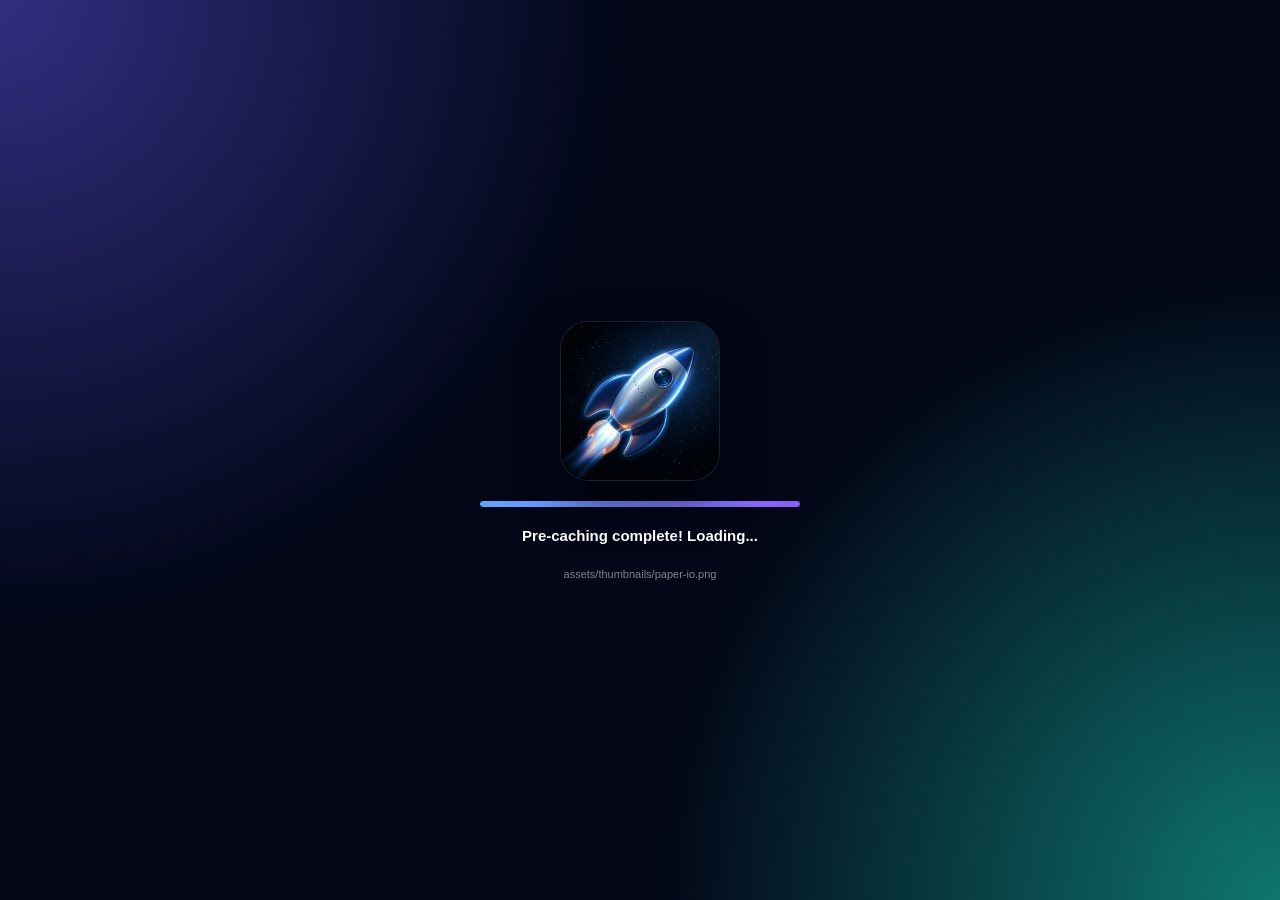
==== commit 15d2262b: "Enable multiplayer for Paper.io game card Updated Paper.io link to enable multiplayer mode." ====
--- a/index.html
+++ b/index.html
@@ -123,7 +123,7 @@
             <div class="game-content">
               <div class="game-title">Tic Tac Toe</div>
               <div class="game-description">Play against friends or a smart AI bot.</div>
-              <div class="game-meta"><span class="game-size">💾 38.9 KB</span><span class="game-playtime" data-game="tic-tac-toe"></span></div>
+              <div class="game-meta"><span class="game-size">💾 24.3 KB</span><span class="game-playtime" data-game="tic-tac-toe"></span></div>
             </div>
           </a>
 
@@ -134,7 +134,7 @@
             <div class="game-content">
               <div class="game-title">2048</div>
               <div class="game-description">Merge numbers and reach 2048.</div>
-              <div class="game-meta"><span class="game-size">💾 67.3 KB</span><span class="game-playtime" data-game="2048"></span></div>
+              <div class="game-meta"><span class="game-size">💾 10.8 KB</span><span class="game-playtime" data-game="2048"></span></div>
             </div>
           </a>
 
@@ -146,6 +146,17 @@
               <div class="game-title">Pong</div>
               <div class="game-description">Play against friends or an impossible AI.</div>
               <div class="game-meta"><span class="game-size">💾 11.6 KB</span><span class="game-playtime" data-game="pong"></span></div>
+            </div>
+          </a>
+
+          <!-- Paper.io -->
+          <a class="game-card" href="games/paper-io/index.html" data-game="paper-io" data-multiplayer="true">
+            <div class="mp-badge">Multiplayer</div>
+            <img class="game-thumb" src="assets/thumbnails/paper-io.png" alt="Paper.io">
+            <div class="game-content">
+              <div class="game-title">Paper.io</div>
+              <div class="game-description">Capture territory and cut your enemies' trails.</div>
+              <div class="game-meta"><span class="game-size">💾 14.5 KB</span><span class="game-playtime" data-game="paper-io"></span></div>
             </div>
           </a>
 
--- a/style.css
+++ b/style.css
@@ -163,6 +163,7 @@
   display: flex; align-items: center; justify-content: center;
   font-size: 20px; flex-shrink: 0;
   box-shadow: 0 2px 8px rgba(0,0,0,0.15);
+  line-height: 1;
 }
 .profile-name {
   font-size: 14px; font-weight: 700;
@@ -579,6 +580,7 @@
   font-size: 22px;
   cursor: pointer;
   display: flex; align-items: center; justify-content: center;
+  line-height: 1;
   transition: transform 0.2s, border-color 0.2s, background 0.2s, box-shadow 0.2s;
 }
 .avatar-option:hover {
@@ -797,7 +799,7 @@
 #app-info {
   position: fixed;
   bottom: 20px;
-  left: 20px;
+  right: 20px;
   display: flex;
   align-items: center;
   gap: 12px;
@@ -857,20 +859,16 @@
     gap: 12px;
   }
   .header-actions {
-    display: grid;
-    grid-template-columns: repeat(auto-fit, minmax(44px, auto));
+    display: flex;
+    flex-wrap: wrap;
     justify-content: center;
     gap: 10px;
     width: 100%;
   }
   .profile-pill {
-    grid-row: 1;
-    grid-column: 1 / -1;
-    justify-self: center;
+    flex-basis: 100%;
+    justify-content: center;
     margin-bottom: 4px;
-  }
-  #chat-header-btn, #random-btn, #settings-btn {
-    grid-row: 2;
   }
 }
 @media (max-width: 900px) {
@@ -890,7 +888,7 @@
   .game-description { font-size: 10px; }
   .footer { flex-direction: row !important; justify-content: center; gap: 6px; padding: 4px 20px max(6px,env(safe-area-inset-bottom)); }
   #install-info { display: none !important; }
-  #app-info { position: fixed; bottom: 10px; left: 10px; padding: 6px 10px; border-radius: 10px; }
+  #app-info { position: fixed; bottom: 10px; right: 10px; padding: 6px 10px; border-radius: 10px; }
   .status-row { margin-bottom: 0; }
   #online-status, .version-row { display: none; }
   #reload-btn { width: 30px; height: 30px; font-size: 14px; }
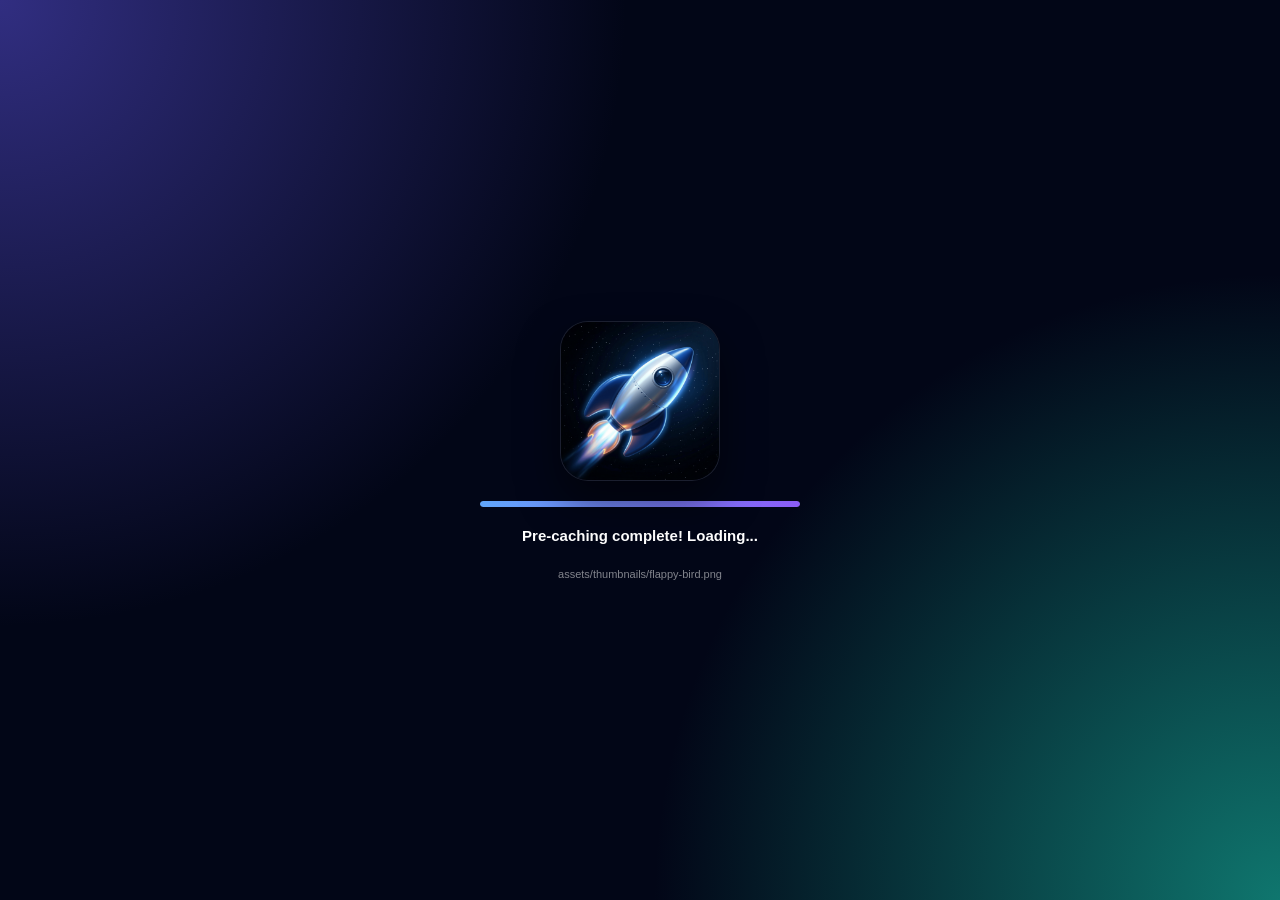
==== commit aa5c0e9c: "Refine game mode buttons and add name error message Updated button labels for clarity and added erro" ====
--- a/index.html
+++ b/index.html
@@ -116,6 +116,16 @@
             </div>
           </a>
 
+          <!-- Flappy Bird -->
+          <a class="game-card" href="games/flappy-bird/index.html" data-game="flappy-bird" data-multiplayer="false">
+            <img class="game-thumb" src="assets/thumbnails/flappy-bird.png" alt="Flappy Bird">
+            <div class="game-content">
+              <div class="game-title">Flappy Bird</div>
+              <div class="game-description">Flap your wings, collect coins and avoid pipes. Code by Thorge.</div>
+              <div class="game-meta"><span class="game-size">💾 37 KB</span><span class="game-playtime" data-game="flappy-bird"></span></div>
+            </div>
+          </a>
+
           <!-- Tic Tac Toe – Multiplayer -->
           <a class="game-card" href="games/tic-tac-toe/index.html" data-game="tic-tac-toe" data-multiplayer="true">
             <div class="mp-badge">Multiplayer</div>
@@ -123,7 +133,7 @@
             <div class="game-content">
               <div class="game-title">Tic Tac Toe</div>
               <div class="game-description">Play against friends or a smart AI bot.</div>
-              <div class="game-meta"><span class="game-size">💾 24.3 KB</span><span class="game-playtime" data-game="tic-tac-toe"></span></div>
+              <div class="game-meta"><span class="game-size">💾 39 KB</span><span class="game-playtime" data-game="tic-tac-toe"></span></div>
             </div>
           </a>
 
@@ -134,7 +144,7 @@
             <div class="game-content">
               <div class="game-title">2048</div>
               <div class="game-description">Merge numbers and reach 2048.</div>
-              <div class="game-meta"><span class="game-size">💾 10.8 KB</span><span class="game-playtime" data-game="2048"></span></div>
+              <div class="game-meta"><span class="game-size">💾 69.7 KB</span><span class="game-playtime" data-game="2048"></span></div>
             </div>
           </a>
 
@@ -145,7 +155,7 @@
             <div class="game-content">
               <div class="game-title">Pong</div>
               <div class="game-description">Play against friends or an impossible AI.</div>
-              <div class="game-meta"><span class="game-size">💾 11.6 KB</span><span class="game-playtime" data-game="pong"></span></div>
+              <div class="game-meta"><span class="game-size">💾 50.3 KB</span><span class="game-playtime" data-game="pong"></span></div>
             </div>
           </a>
 
@@ -165,9 +175,9 @@
 
       <!-- ═══════════════════════════ MODE TABS (under games) ══════════ -->
       <div class="mode-tabs" id="modeTabs">
-        <button class="mode-tab active" data-mode="solo"  id="tabSolo">🎮 Solo & 2P (Local)</button>
+        <button class="mode-tab active" data-mode="solo"  id="tabSolo">🎮 Solo & 2P</button>
         <button class="mode-tab"        data-mode="bot"   id="tabBot">🤖 vs. Bot</button>
-        <button class="mode-tab"        data-mode="multi" id="tabMulti">📡 Multiplayer (Online)</button>
+        <button class="mode-tab"        data-mode="multi" id="tabMulti">📡 Multiplayer</button>
       </div>
 
       <!-- ═══════════════════════════ LOBBY PANEL ═══════════════════════ -->
@@ -265,6 +275,7 @@
         <input type="text" id="nameInput" class="setting-input" maxlength="20" placeholder="Your name...">
         <button class="setting-save-btn" id="nameSaveBtn">✓</button>
       </div>
+      <div id="nameError" style="color: #ff4a4a; font-size: 12px; font-weight: bold; margin-top: 6px; display: none;">Name must be 1 to 20 characters!</div>
       <div id="deviceInfoText" style="font-size: 11px; opacity: 0.6; margin-top: 6px; font-style: italic;">Detecting device...</div>
 
       <label class="setting-label" style="margin-top:18px;">Profile Avatar</label>
